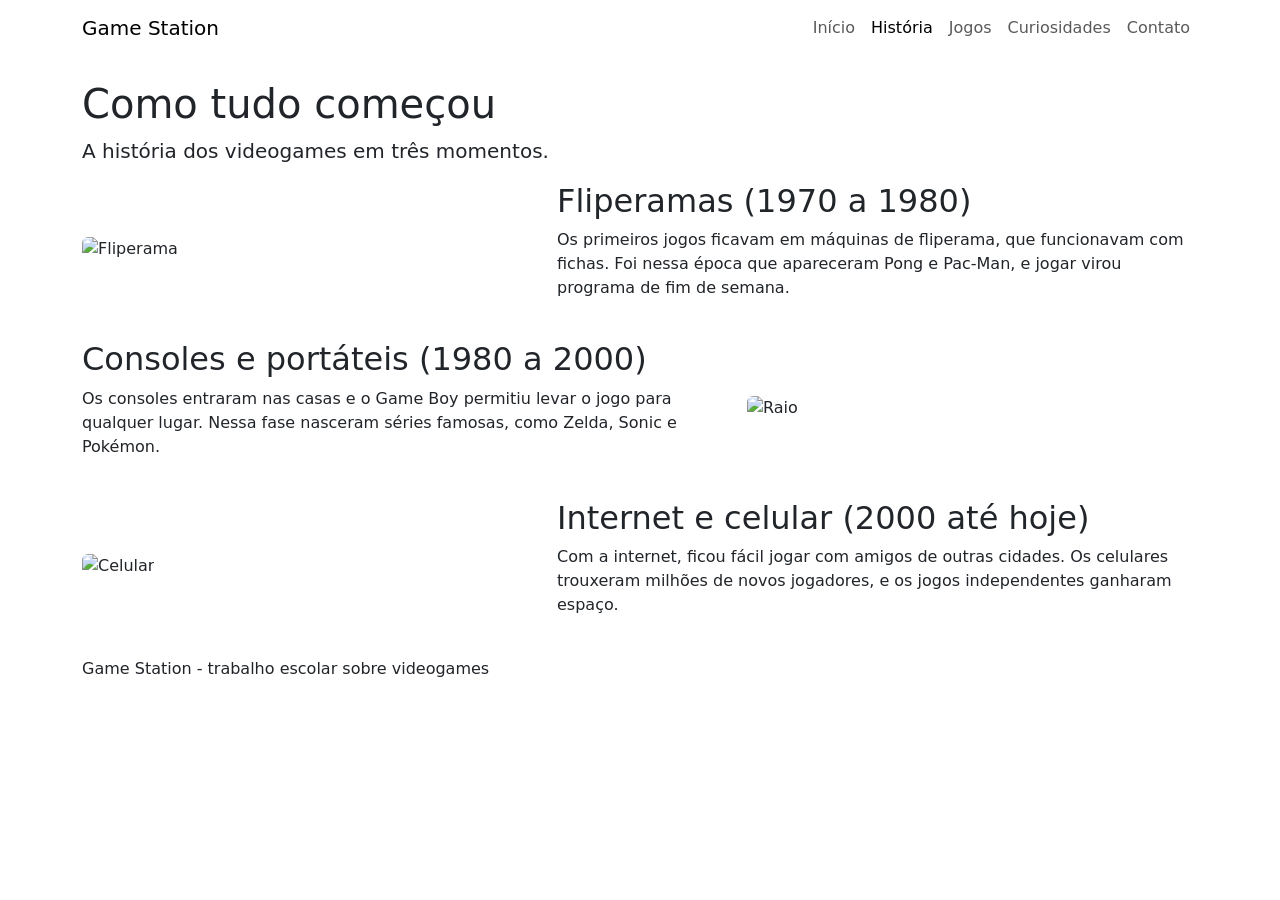
==== historia.html @ eb12242b "Add files via upload" ====
<!DOCTYPE html>
<html lang="pt-BR">
<head>
  <meta charset="utf-8">
  <meta name="viewport" content="width=device-width, initial-scale=1">
  <title>História - Game Station</title>
  <link href="https://cdn.jsdelivr.net/npm/bootstrap@5.3.3/dist/css/bootstrap.min.css" rel="stylesheet">
  <link href="css/estilo.css" rel="stylesheet">
</head>
<body>

  <nav class="navbar navbar-expand-md">
    <div class="container">
      <a class="navbar-brand" href="index.html">Game Station</a>
      <button class="navbar-toggler bg-light" type="button" data-bs-toggle="collapse" data-bs-target="#menu">
        <span class="navbar-toggler-icon"></span>
      </button>
      <div class="collapse navbar-collapse" id="menu">
        <ul class="navbar-nav ms-auto">
          <li class="nav-item"><a class="nav-link" href="index.html">Início</a></li>
          <li class="nav-item"><a class="nav-link active" href="historia.html">História</a></li>
          <li class="nav-item"><a class="nav-link" href="jogos.html">Jogos</a></li>
          <li class="nav-item"><a class="nav-link" href="curiosidades.html">Curiosidades</a></li>
          <li class="nav-item"><a class="nav-link" href="contato.html">Contato</a></li>
        </ul>
      </div>
    </div>
  </nav>

  <div class="container mt-4">
    <h1>Como tudo começou</h1>
    <p class="lead">A história dos videogames em três momentos.</p>

    <div class="row align-items-center mb-4">
      <div class="col-md-5"><img src="img/arcade.svg" class="img-fluid rounded" alt="Fliperama"></div>
      <div class="col-md-7">
        <h2>Fliperamas (1970 a 1980)</h2>
        <p>Os primeiros jogos ficavam em máquinas de fliperama, que funcionavam com fichas. Foi nessa época que apareceram Pong e Pac-Man, e jogar virou programa de fim de semana.</p>
      </div>
    </div>

    <div class="row align-items-center mb-4">
      <div class="col-md-5 order-md-2"><img src="img/pokemon.svg" class="img-fluid rounded" alt="Raio"></div>
      <div class="col-md-7 order-md-1">
        <h2>Consoles e portáteis (1980 a 2000)</h2>
        <p>Os consoles entraram nas casas e o Game Boy permitiu levar o jogo para qualquer lugar. Nessa fase nasceram séries famosas, como Zelda, Sonic e Pokémon.</p>
      </div>
    </div>

    <div class="row align-items-center mb-4">
      <div class="col-md-5"><img src="img/portatil.svg" class="img-fluid rounded" alt="Celular"></div>
      <div class="col-md-7">
        <h2>Internet e celular (2000 até hoje)</h2>
        <p>Com a internet, ficou fácil jogar com amigos de outras cidades. Os celulares trouxeram milhões de novos jogadores, e os jogos independentes ganharam espaço.</p>
      </div>
    </div>
  </div>

  <footer>
    <div class="container">Game Station - trabalho escolar sobre videogames</div>
  </footer>

  <script src="https://cdn.jsdelivr.net/npm/bootstrap@5.3.3/dist/js/bootstrap.bundle.min.js"></script>
</body>
</html>
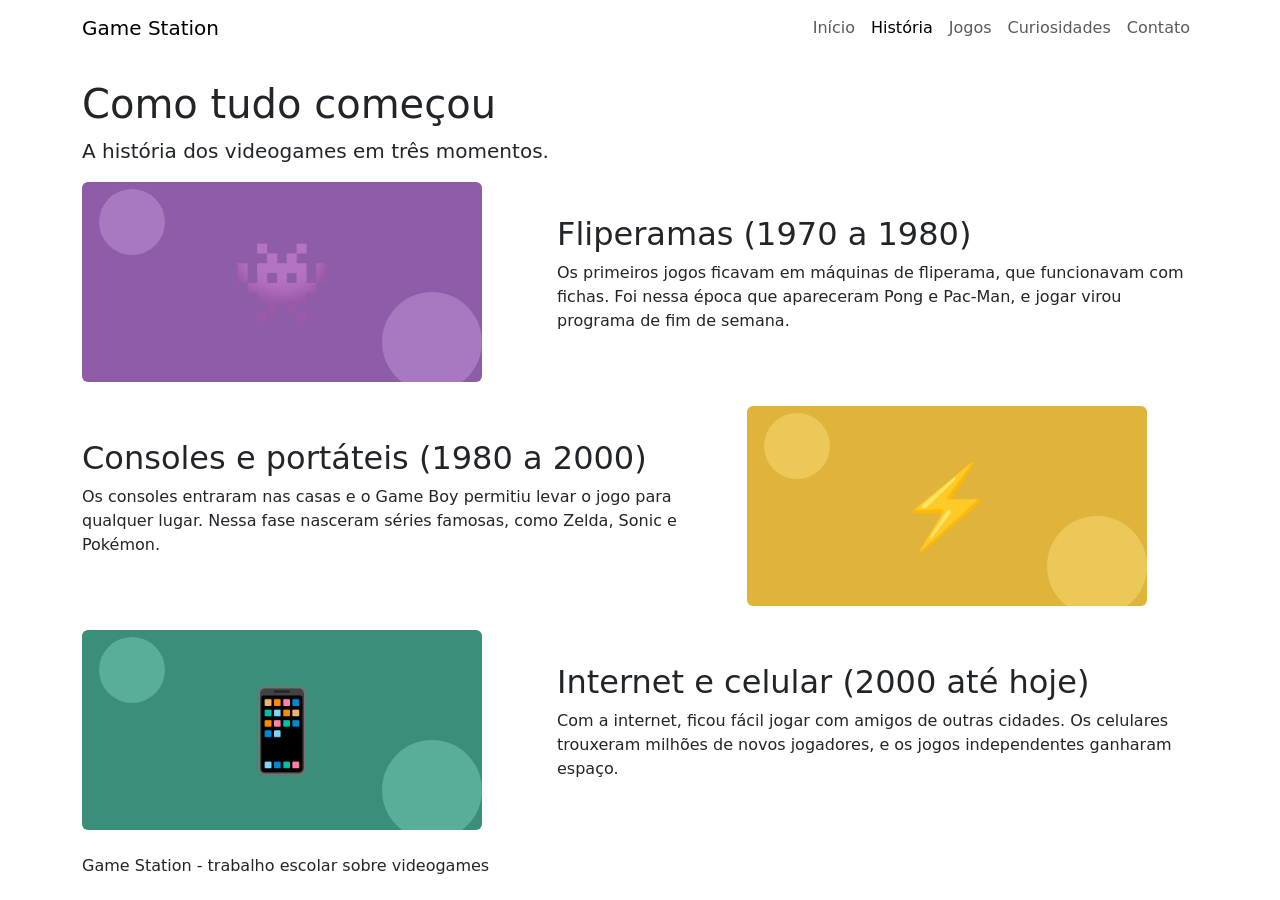
==== commit 27a308f0: "Update historia.html" ====
--- a/historia.html
+++ b/historia.html
@@ -32,7 +32,7 @@
     <p class="lead">A história dos videogames em três momentos.</p>
 
     <div class="row align-items-center mb-4">
-      <div class="col-md-5"><img src="img/arcade.svg" class="img-fluid rounded" alt="Fliperama"></div>
+      <div class="col-md-5"><img src="arcade.svg" class="img-fluid rounded" alt="Fliperama"></div>
       <div class="col-md-7">
         <h2>Fliperamas (1970 a 1980)</h2>
         <p>Os primeiros jogos ficavam em máquinas de fliperama, que funcionavam com fichas. Foi nessa época que apareceram Pong e Pac-Man, e jogar virou programa de fim de semana.</p>
@@ -40,7 +40,7 @@
     </div>
 
     <div class="row align-items-center mb-4">
-      <div class="col-md-5 order-md-2"><img src="img/pokemon.svg" class="img-fluid rounded" alt="Raio"></div>
+      <div class="col-md-5 order-md-2"><img src="pokemon.svg" class="img-fluid rounded" alt="Raio"></div>
       <div class="col-md-7 order-md-1">
         <h2>Consoles e portáteis (1980 a 2000)</h2>
         <p>Os consoles entraram nas casas e o Game Boy permitiu levar o jogo para qualquer lugar. Nessa fase nasceram séries famosas, como Zelda, Sonic e Pokémon.</p>
@@ -48,7 +48,7 @@
     </div>
 
     <div class="row align-items-center mb-4">
-      <div class="col-md-5"><img src="img/portatil.svg" class="img-fluid rounded" alt="Celular"></div>
+      <div class="col-md-5"><img src="portatil.svg" class="img-fluid rounded" alt="Celular"></div>
       <div class="col-md-7">
         <h2>Internet e celular (2000 até hoje)</h2>
         <p>Com a internet, ficou fácil jogar com amigos de outras cidades. Os celulares trouxeram milhões de novos jogadores, e os jogos independentes ganharam espaço.</p>
